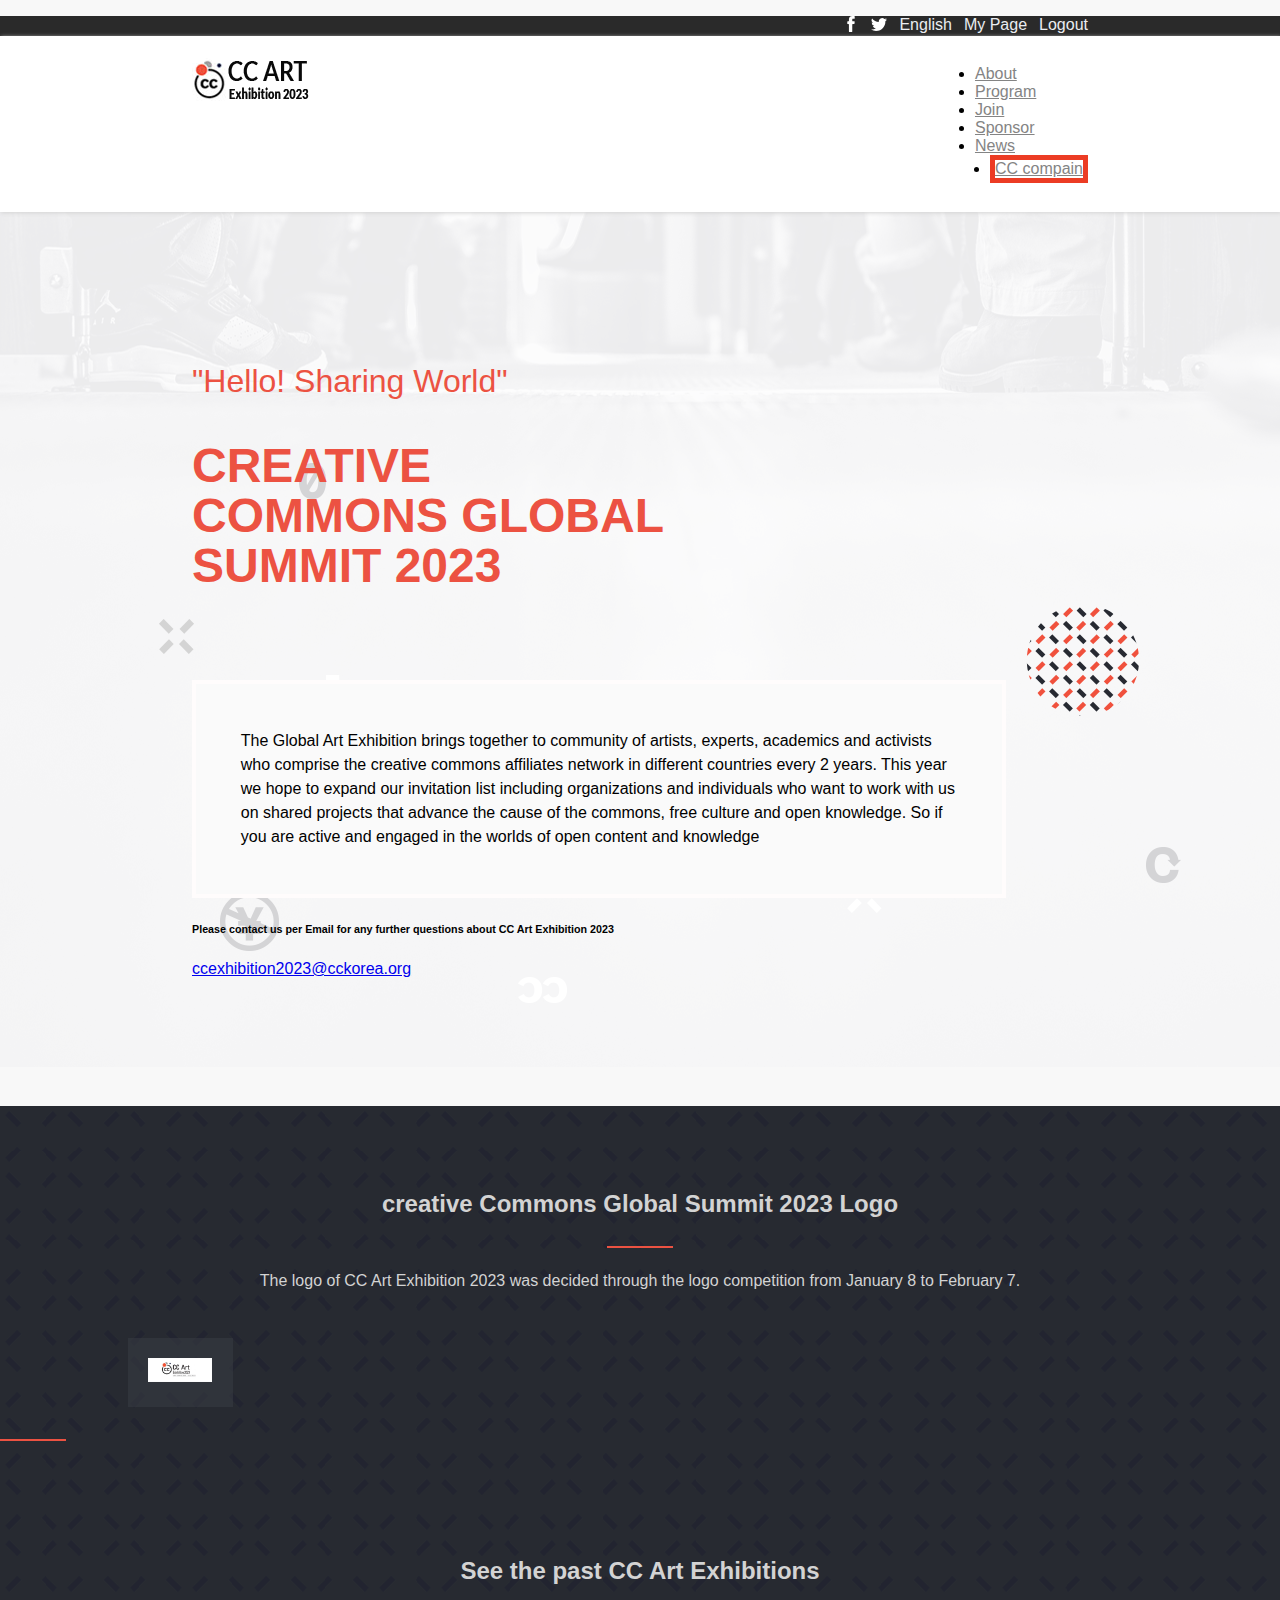
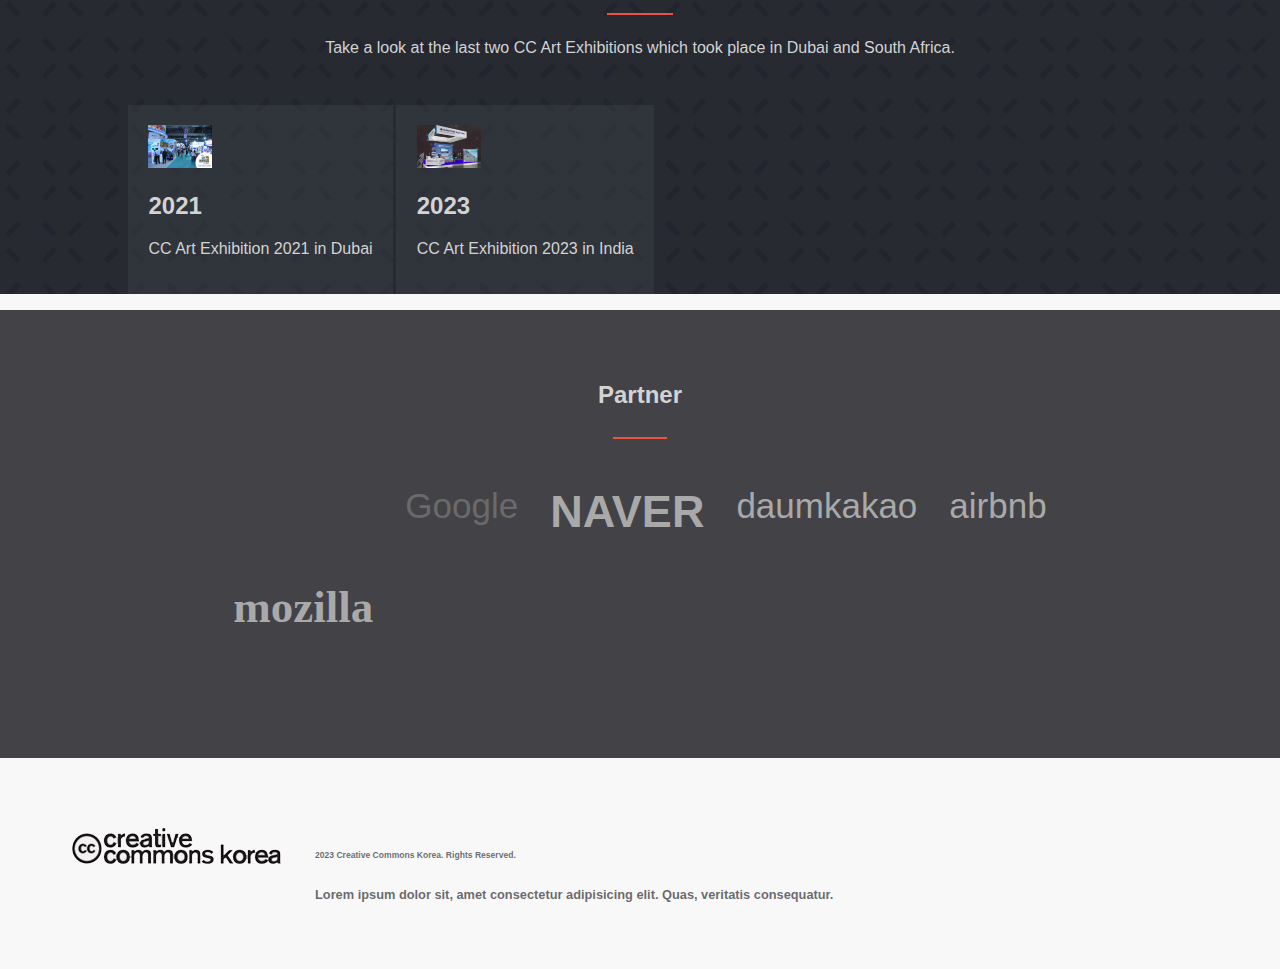
==== about.html @ f4162fa0 "Add about page, both mobile and desktop versions" ====
<!DOCTYPE html>
<html lang="en">

<head>
  <meta charset="UTF-8">
  <meta http-equiv="X-UA-Compatible" content="IE=edge">
  <meta name="viewport" content="width=device-width, initial-scale=1.0">
  <link href="https://cdn.jsdelivr.net/npm/bootstrap@5.0.2/dist/css/bootstrap.min.css" rel="stylesheet"
    integrity="sha384-EVSTQN3/azprG1Anm3QDgpJLIm9Nao0Yz1ztcQTwFspd3yD65VohhpuuCOmLASjC" crossorigin="anonymous">
  <script src="https://cdn.jsdelivr.net/npm/bootstrap@5.0.2/dist/js/bootstrap.bundle.min.js"
    integrity="sha384-MrcW6ZMFYlzcLA8Nl+NtUVF0sA7MsXsP1UyJoMp4YLEuNSfAP+JcXn/tWtIaxVXM"
    crossorigin="anonymous"></script>
  <link rel="stylesheet" href="assets/css/style.css">
  <script defer src="assets/js/main.js"></script>
  <title>Tech Events</title>
</head>

<body>
  <!-- Header & Navigation -->
  <header>
    <div class="top-bar bg-secondary">
      <ul class="top-bar-ul">
        <li><a><img src="assets/img/icons/facebook-letter-logo-svgrepo-com.svg" alt="Facebook"></a></li>
        <li><a><img src="assets/img/icons/twitter-white.svg" alt="Facebook"></a></li>
        <li>English</li>
        <li>My Page</li>
        <li>Logout</li>
      </ul>
    </div>
    <div class="nav-div">
      <div class="logo">
        <a href="./index.html"><img src="assets/img/logos/logo.png" alt="Logo"></a>
      </div>
      <ul class="nav justify-content-end">
        <li class="nav-item">
          <a class="nav-link active" aria-current="page" href="./about.html">About</a>
        </li>
        <li class="nav-item">
          <a class="nav-link" href="./index.html#program">Program</a>
        </li>
        <li class="nav-item">
          <a class="nav-link" href="./index.html#join">Join</a>
        </li>
        <li class="nav-item">
          <a class="nav-link" href="./index.html#sponsors">Sponsor</a>
        </li>
        <li class="nav-item">
          <a class="nav-link" href="#">News</a>
        </li>
        <li class="nav-item campaign">
          <a class="nav-link" href="#">CC compain</a>
        </li>
      </ul>
      <div class="burger">
        <img src="assets/img/icons/menu-sharp-custom.svg" alt="Menu">
      </div>
    </div>
  </header>
  <!-- Content Body -->
  <div class="main">
    <!-- Sections -->
    <section class="introduction">
      <div class="wrapper into">
        <h1>"Hello! Sharing World"</h1>
        <h2>CREATIVE COMMONS GLOBAL SUMMIT 2023</h2>
        <p class="celebration">
          The Global Art Exhibition brings together to community of artists, experts, academics and activists who comprise the creative commons affiliates network in different countries every 2 years.
          This year we hope to expand our invitation list including organizations and individuals who want to work with us on shared projects that advance the cause of the commons, free culture and open knowledge.
          So if you are active and engaged in the worlds of open content and knowledge
        </p>
        <h6>Please contact us per Email for any further questions about CC Art Exhibition 2023</h6>
        <span class="intro-email"><a href="mailto:ccexhibition2023@cckorea.org">ccexhibition2023@cckorea.org</a></span>
      </div>
    </section>
    <section class="main-programs main-programs-about" id="program">
      <div class="program-title">
        <h2>creative Commons Global Summit 2023 Logo</h2>
        <span class="line"></span>
        <p>The logo of CC Art Exhibition 2023 was decided through the logo competition from January 8 to February 7.</p>
      </div>
      <div class="program-cards">
        <div class="card about-card">
          <img src="assets/img/logos/about-logo.png" alt="CC 2023 Logo">
        </div>
      </div>
      <span class="line program-line"></span>
      <div class="program-title">
        <h2>See the past CC Art Exhibitions</h2>
        <span class="line"></span>
        <p>Take a look at the last two CC Art Exhibitions which took place in Dubai and South Africa.</p>
      </div>
      <div class="program-cards program-cards-about">
        <div class="card about-card exhibition-1">
          <img src="assets/img/exhibitions/exhibition-1.jpg" alt="Dubai 2021 Exhibition">
          <div class="exhibition-overlap">
            <h2>2021</h2>
            <p>CC Art Exhibition 2021 in Dubai</p>
          </div>
        </div>
        <div class="card about-card exhibition-2">
          <img src="assets/img/exhibitions/exhibition-2.jpg" alt="New Dheli 2022 Exhibition">
          <div class="exhibition-overlap">
            <h2>2023</h2>
            <p>CC Art Exhibition 2023 in India</p>
          </div>
        </div>
      </div>
    </section>
    <section class="partners about-parters" id="sponsors">
      <div class="program-title">
        <h2>Partner</h2>
        <span class="line"></span>
      </div>
      <div class="partners-list">
        <h6>mozilla</h6>
        <h6>Go<span>o</span>g<span>l</span>e</h6>
        <h6>NAVER</h6>
        <h6>daumkakao</h6>
        <h6>a<span>i</span>rb<span>n</span>b</h6>
      </div>
    </section>
    <section class="footer-section about-footer-section">
      <div class="footer about-footer">
        <div class="footer-logo">
          <img src="assets/img/logos/footer logo.png " alt="Footer Logo">
        </div>
        <div class="footer-description about-footer-description">
          <h6>2023 Creative Commons Korea. Rights Reserved.</h6>
          <p>Lorem ipsum dolor sit, amet consectetur adipisicing elit. Quas, veritatis consequatur.</p>
        </div>
      </div>
    </section>
  </div>
</body>

</html>
---- assets/css/style.css ----
body {
  font-family: sans-serif, 'Lato';
  font-weight: 500;
  margin: 0;
  position: relative;
  display: flex;
  flex-direction: column;
  background: #f8f8f8;
}

.wrapper {
  padding: 0 15% 10%;
}

.introduction {
  background-image: url(../img/bg/main_big.png);
  background-repeat: no-repeat;
  padding-top: 10%;
}

.into > h3 {
  font-weight: 800;
  color: #747679;
  line-height: 50px;
  font-size: 2rem;
}

.into > h2 {
  font-weight: 900;
  color: #ec5242;
  line-height: 50px;
  font-size: 3rem;
  width: 55%;
}

.into > h1 {
  font-weight: 400;
  color: #ec5242;
  line-height: 40px;
  font-size: 2rem;
}

.into > p {
  line-height: 24px;
  background-color: #fafafa;
  border: 4px solid #fffcfc;
  padding: 5%;
  width: 80%;
}

.celebration {
  margin-top: 10%;
}

.top-bar {
  background-color: #2a2a2a;
  padding: 0 15%;
}

.nav-div {
  display: flex;
  padding: 1% 15%;
  background-color: #ffff;
  box-shadow: 1px 1px 4px 0 #d3d3d3;
  justify-content: space-between;
}

.nav-link {
  color: #848484;
}

.burger {
  display: none;
}

.top-bar-ul {
  text-decoration: none;
  list-style: none;
  display: flex;
  gap: 12px;
  justify-content: flex-end;
  color: #ebedf1;
  margin-bottom: 0;
}

.main-programs {
  display: flex;
  flex-direction: column;
  gap: 2rem;
  background-image: url(../img/icons/cross.svg);
  background-repeat: repeat;
  background-color: #272a31;
  color: #d3d3d3;
}

.card {
  padding: 2%;
  background-color: #3c3f4678;
  border: 0;
  align-items: center;
}

.card:hover {
  border: 2px solid white;
}

.card img {
  width: 64px;
}

.card span {
  color: #ec5242;
  font-weight: 900;
  font-size: 1.2rem;
}

.program-title {
  display: flex;
  gap: 0.5rem;
  flex-direction: column;
  justify-content: center;
  align-items: center;
  padding-top: 5%;
}

.line {
  border: 1px solid #ec5242;
  width: 5%;
}

.more-card-mobile {
  display: none;
}

.speakers {
  display: flex;
  gap: 1rem;
  margin-top: 2rem;
  flex-wrap: wrap;
}

.speaker {
  display: flex;
  gap: 1rem;
  margin: 1rem 10%;
  flex: 50;
}

.nav-link:focus,
.nav-link:hover,
.nav-link:active {
  color: #ec5242;
}

.speaker:hover {
  transform: scale(1.015);
  transform-origin: 1%;
  transition-duration: 0.2s;
  box-shadow: 0 4px 8px 0 rgb(168 167 167 / 56%), 0 6px 20px 0 rgb(255 255 255 / 19%);
}

.more-speaker {
  display: none;
}

.more-speaker a {
  display: flex;
  justify-content: center;
  padding: 3%;
  border: 2px solid #84848466;
  margin: 1% 20%;
  gap: 0.5rem;
  align-items: center;
  text-decoration: none;
  color: #7f6d6d;
}

.arrow-down {
  width: 32px;
  height: 32px;
  align-items: center;
  display: flex;
}

.arrow-down img {
  width: 17px;
}

.speaker-description > .name {
  font-weight: 600;
  font-size: 1.5rem;
  color: #000000a1;
}

.speaker-description > .job-title {
  color: #ff4f38cc;
  font-weight: 600;
  font-size: 0.8rem;
  font-style: italic;
}

.speaker-description > .line {
  width: 10%;
  border: 1px solid #848484a3;
}

.speaker-description > .experience {
  font-size: 0.68rem;
  font-style: normal;
  font-weight: 550;
  color: #31343bbd;
}

.speaker-description {
  display: flex;
  flex-direction: column;
  gap: 0.5rem;
}

.mobile-menu {
  display: flex;
  flex-direction: column;
  position: relative;
}

.hide {
  display: none !important;
}

.left-navigation {
  font-weight: 600;
  font-size: 32px;
  width: 100%;
  position: relative;
  z-index: 100;
  opacity: 0.9;
  background-color: rgb(51 51 51);
  padding: 30% 0 60%;
  transition: all 2s ease-in-out 1s;
}

header {
  z-index: 101;
}

.close-icon {
  content: url(../img/icons/cross-svgrepo-com.svg);
}

.left-navigation ul li {
  list-style: none;
}

.left-navigation ul li:last-child {
  margin-right: 15% !important;
}

.left-navigation ul li a {
  color: #c7b9b9;
}

.left-navigation-backgound {
  z-index: -100;
  position: absolute;
  filter: blur(4px);
}

.campaign {
  border: 5px solid #ec3c24;
  margin-left: 15px;
}

.program-cards {
  display: flex;
  gap: 0.2rem;
  margin: 0 10%;
}

.more-card-desktop {
  display: flex;
  flex-direction: column;
  align-items: center;
  padding: 5%;
}

.more-card-desktop > a {
  border-bottom: 2px solid;
  text-decoration: none;
  color: #d3d3d3;
}

.partners {
  background-color: #424247;
  display: flex;
  gap: 1rem;
  margin: 1rem 0;
  padding: 0 10%;
  justify-content: center;
  color: #d3d3d3;
  flex-direction: column;
}

.partners-list {
  display: flex;
  flex-direction: row;
  gap: 2rem;
  justify-content: center;
  padding: 2% 0;
}

.partners-list > h6:first-child {
  font-family: 'Courgette', cursive;
  font-size: 45px;
  font-weight: 700;
  color: #a9a9a9;
}

.partners-list > h6:nth-child(2) {
  font-family: 'Raleway', sans-serif;
  font-size: 35px;
  font-weight: 300;
  color: #6a6a6a;
  margin-top: 10px;
}

.partners-list > h6:nth-child(3) {
  font-family: 'Raleway', sans-serif;
  font-size: 45px;
  font-weight: 900;
  color: #a9a9a9;
  margin-top: 10px;
  text-transform: uppercase;
}

.partners-list > h6:nth-child(4) {
  font-family: 'Raleway', sans-serif;
  font-size: 35px;
  font-weight: 300;
  color: #a9a9a9;
  margin-top: 10px;
}

.partners-list > h6:nth-child(5) {
  font-family: 'Raleway', sans-serif;
  font-size: 35px;
  font-weight: 300;
  color: #a9a9a9;
  margin-top: 10px;
}

.footer {
  display: flex;
  justify-content: center;
  padding: 4% 0;
  gap: 2rem;
}

.footer-description {
  width: 70%;
  font-size: 0.8rem;
  line-height: 20px;
  font-weight: 600;
  color: #424247c7;
}

@media screen and (max-width: 768px) {
  .top-bar {
    display: none;
  }

  .introduction {
    background-image: url(./../../assets/img/bg/mob-bg.png);
    background-repeat: no-repeat;
    background-size: cover;
    padding-top: 30%;
  }

  .wrapper {
    padding: 0 15% 10%;
  }

  .program-cards {
    display: flex;
    flex-direction: column;
    gap: 2rem;
    margin: 0 5%;
  }

  .card {
    flex-direction: row;
    gap: 1rem;
    justify-content: center;
    align-items: center;
  }

  .card span {
    width: 45%;
  }

  .more-card-desktop {
    display: none;
  }

  .more-card-mobile {
    display: flex;
    justify-content: center;
    padding: 5%;
  }

  .more-card-mobile a {
    background-color: #ff4f38;
    color: #f5f8fa;
    padding: 5%;
    text-decoration: none;
  }

  .nav-div {
    padding: 0 !important;
  }

  .campaign {
    margin-right: 0 !important;
  }

  .more-speaker {
    padding-bottom: 5%;
    display: block;
  }

  .partners,
  .footer {
    display: none;
  }

  .into > p {
    width: 100%;
  }

  .into > h2 {
    line-height: 40px;
    font-size: 2rem;
    width: 80%;
  }

  .celebration {
    margin-top: 20%;
  }

  .logo {
    display: none;
  }

  .line {
    width: 15%;
  }
}

@media screen and (max-width: 655px) {
  .nav {
    display: none;
  }

  .burger {
    display: flex;
    position: fixed;
  }

  .nav-div {
    padding: 0 10%;
    width: 100%;
    background-color: transparent;
  }

  .wrapper {
    padding: 0 10% 20%;
  }
}

@media screen and (max-width: 855px) {
  .nav-div {
    padding: 0 10%;
  }

  .campaign {
    margin-right: 5%;
  }

  .speakers {
    flex-direction: column;
  }
}
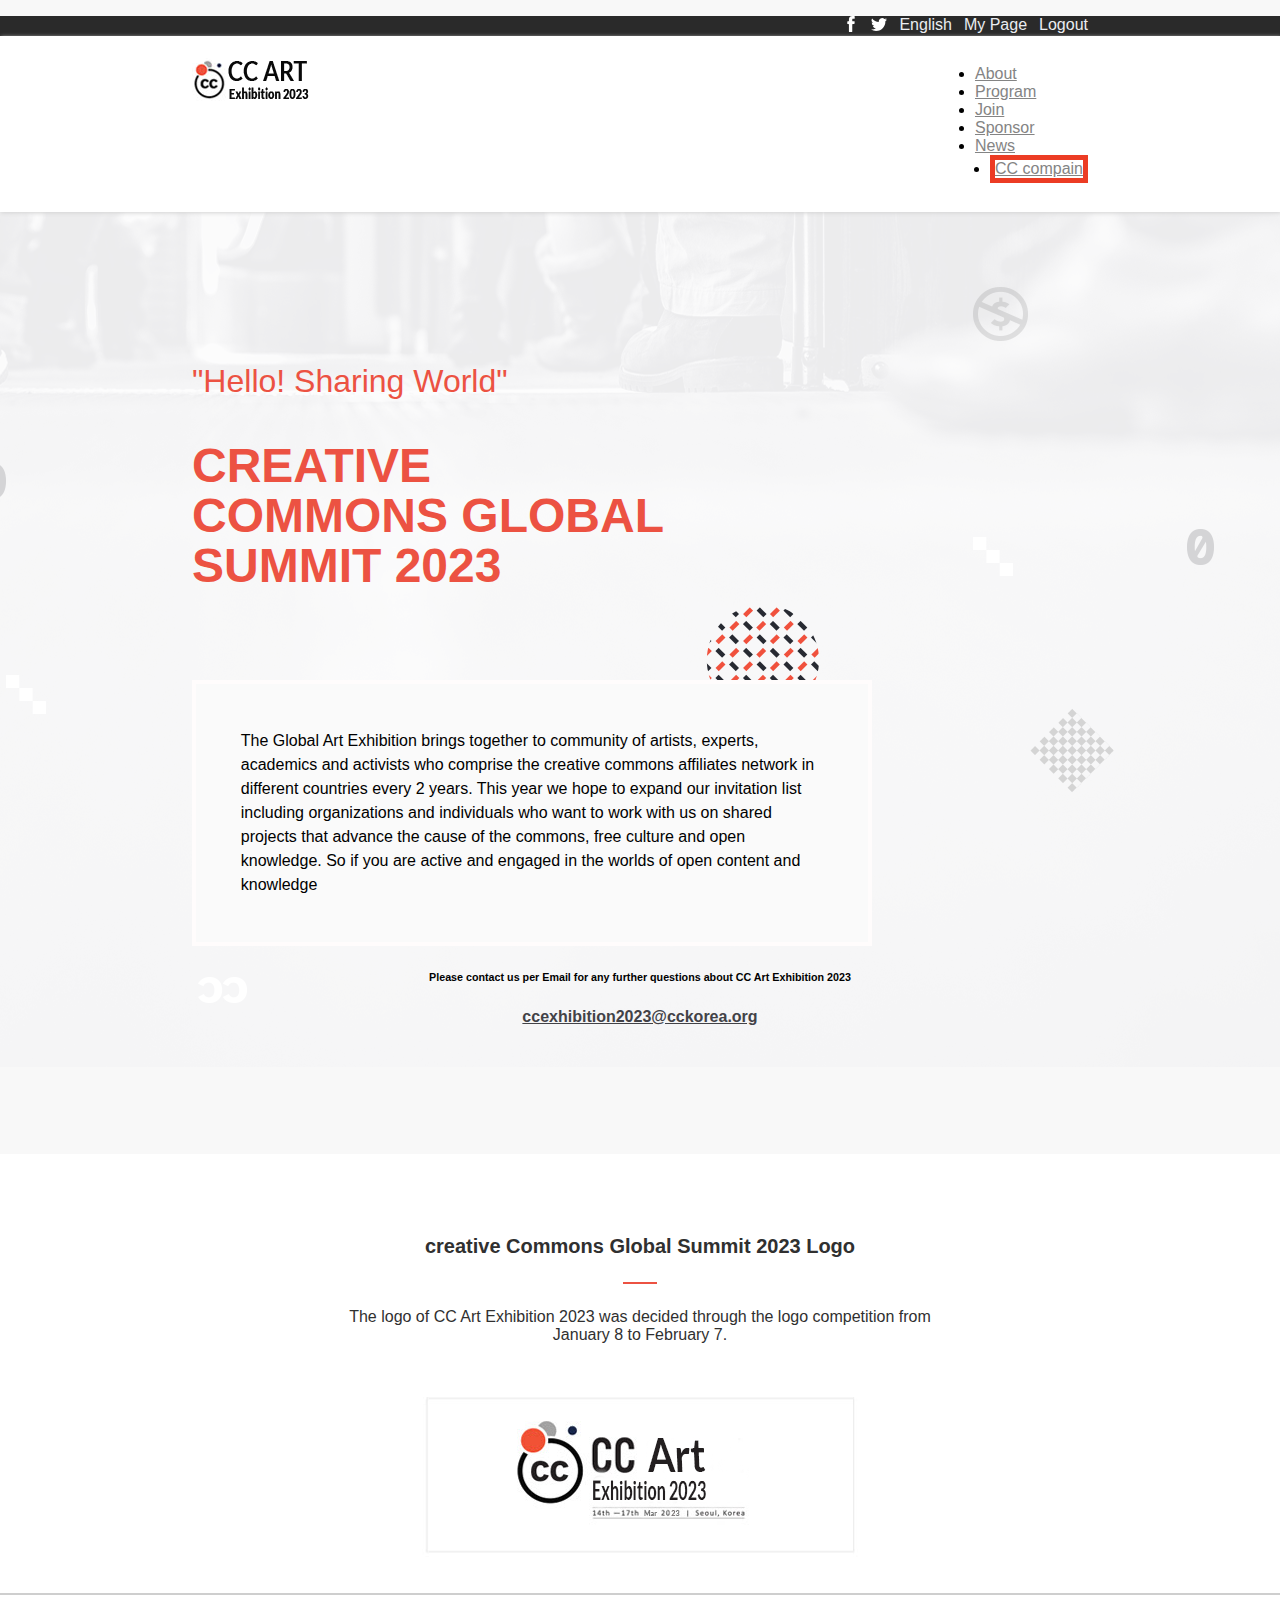
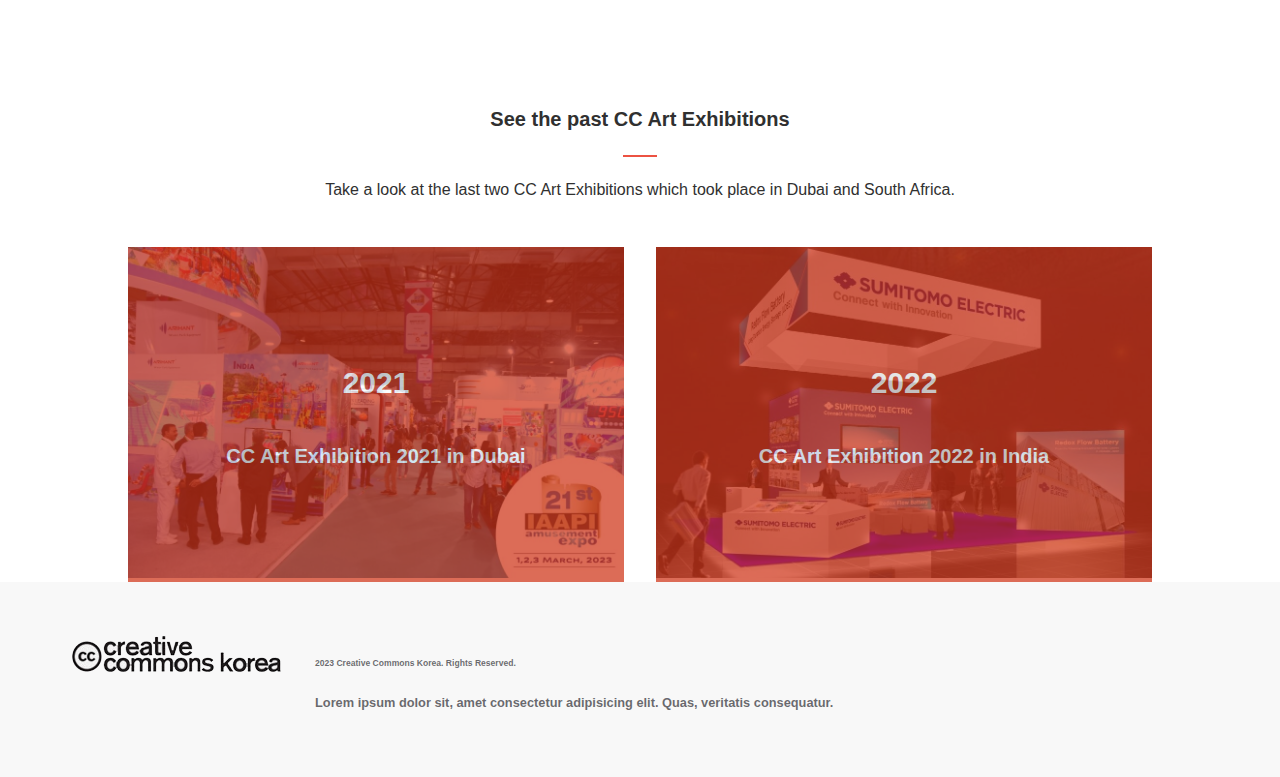
==== commit 62216e58: "Change India exhibition from 2023 to 2022" ====
--- a/about.html
+++ b/about.html
@@ -100,8 +100,8 @@
         <div class="card about-card exhibition-2">
           <img src="assets/img/exhibitions/exhibition-2.jpg" alt="New Dheli 2022 Exhibition">
           <div class="exhibition-overlap">
-            <h2>2023</h2>
-            <p>CC Art Exhibition 2023 in India</p>
+            <h2>2022</h2>
+            <p>CC Art Exhibition 2022 in India</p>
           </div>
         </div>
       </div>
--- a/assets/css/style.css
+++ b/assets/css/style.css
@@ -16,6 +16,7 @@
   background-image: url(../img/bg/main_big.png);
   background-repeat: no-repeat;
   padding-top: 10%;
+  background-position-x: center;
 }
 
 .into > h3 {
@@ -23,6 +24,17 @@
   color: #747679;
   line-height: 50px;
   font-size: 2rem;
+}
+
+.into > h6 {
+  text-align: center;
+}
+
+.intro-email a {
+  font-weight: 600;
+  color: #424247;
+  display: flex;
+  justify-content: space-around;
 }
 
 .into > h2 {
@@ -31,6 +43,7 @@
   line-height: 50px;
   font-size: 3rem;
   width: 55%;
+  animation: 1s ease-out 0s 1 slideInFromLeft;
 }
 
 .into > h1 {
@@ -45,7 +58,8 @@
   background-color: #fafafa;
   border: 4px solid #fffcfc;
   padding: 5%;
-  width: 80%;
+  width: 65%;
+  animation: 1s ease-out 0s 1 slideInFromRight;
 }
 
 .celebration {
@@ -93,6 +107,25 @@
   color: #d3d3d3;
 }
 
+.main-programs-about {
+  background-color: #ffffff;
+  background-image: none;
+  justify-content: center;
+  align-items: center;
+  color: #221e1f;
+}
+
+.main-programs-about h2 {
+  font-size: 20px;
+  font-weight: 600;
+}
+
+.main-programs-about .program-title {
+  width: 50%;
+  text-align: center;
+  color: #303030;
+}
+
 .card {
   padding: 2%;
   background-color: #3c3f4678;
@@ -108,12 +141,50 @@
   width: 64px;
 }
 
+.about-card {
+  background-color: #ffffff;
+  position: relative;
+  padding: 0;
+}
+
+.about-card img {
+  width: 100%;
+}
+
 .card span {
   color: #ec5242;
   font-weight: 900;
   font-size: 1.2rem;
 }
 
+.exhibition-overlap {
+  position: absolute;
+  color: #ffffff;
+  width: 100%;
+  display: flex;
+  background-color: #ce2e11;
+  opacity: 0.7;
+  top: 0;
+  bottom: 0;
+  flex-direction: column;
+  align-items: center;
+  justify-content: center;
+}
+
+.exhibition-overlap h2 {
+  font-size: 30px;
+  font-weight: 600;
+}
+
+.exhibition-overlap p {
+  font-size: 20px;
+  font-weight: 600;
+}
+
+.program-cards-about {
+  gap: 2rem !important;
+}
+
 .program-title {
   display: flex;
   gap: 0.5rem;
@@ -126,6 +197,10 @@
 .line {
   border: 1px solid #ec5242;
   width: 5%;
+}
+.program-line {
+  width: 100% !important;
+  border: 1px solid #84848466;
 }
 
 .more-card-mobile {
@@ -150,6 +225,10 @@
 .nav-link:hover,
 .nav-link:active {
   color: #ec5242;
+  transform: scale(1.15);
+  transform-origin: 1%;
+  transition-duration: 0.1s;
+  border-bottom: 1px solid #ec5242;
 }
 
 .speaker:hover {
@@ -300,12 +379,24 @@
   flex-direction: column;
 }
 
+.about-parters {
+  background-color: #424247;
+  display: none;
+  gap: 1rem;
+  margin: 1rem 0;
+  padding: 0 10%;
+  justify-content: center;
+  color: #d3d3d3;
+  flex-direction: column;
+}
+
 .partners-list {
   display: flex;
   flex-direction: row;
   gap: 2rem;
   justify-content: center;
   padding: 2% 0;
+  flex-wrap: wrap;
 }
 
 .partners-list > h6:first-child {
@@ -363,6 +454,14 @@
   color: #424247c7;
 }
 
+.exhibition-1 {
+  animation: 1s ease-out 0s 1 slideInFromLeft;
+}
+
+.exhibition-2 {
+  animation: 1s ease-out 0s 1 slideInFromRight;
+}
+
 @media screen and (max-width: 768px) {
   .top-bar {
     display: none;
@@ -432,6 +531,15 @@
     display: none;
   }
 
+  .about-footer {
+    display: flex;
+    padding: 5% 7%;
+  }
+
+  .about-parters {
+    display: flex;
+  }
+
   .into > p {
     width: 100%;
   }
@@ -443,7 +551,7 @@
   }
 
   .celebration {
-    margin-top: 20%;
+    margin-top: 0;
   }
 
   .logo {
@@ -452,6 +560,10 @@
 
   .line {
     width: 15%;
+  }
+
+  .speakers {
+    padding-bottom: 5%;
   }
 }
 
@@ -489,3 +601,23 @@
     flex-direction: column;
   }
 }
+
+@keyframes slideInFromLeft {
+  0% {
+    transform: translateX(-100%);
+  }
+
+  100% {
+    transform: translateX(0);
+  }
+}
+
+@keyframes slideInFromRight {
+  0% {
+    transform: translateX(100%);
+  }
+
+  100% {
+    transform: translateX(0);
+  }
+}
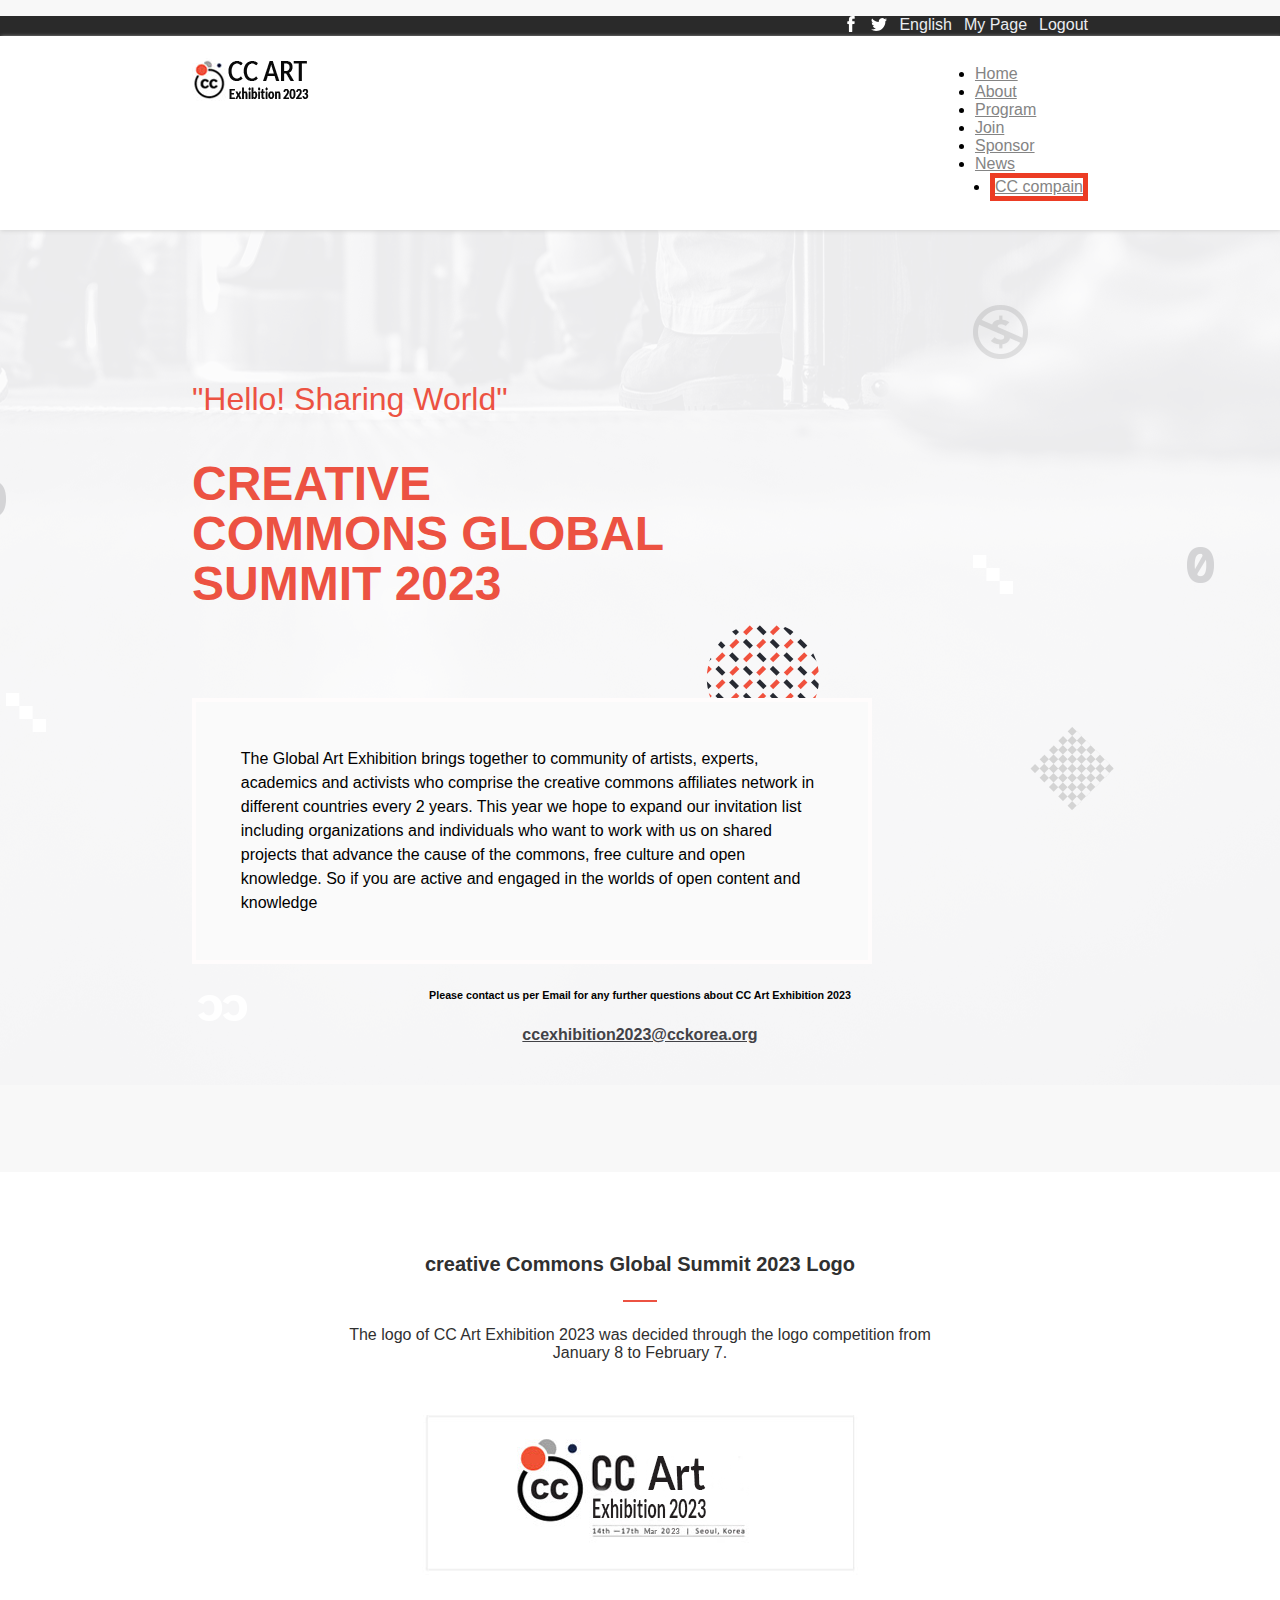
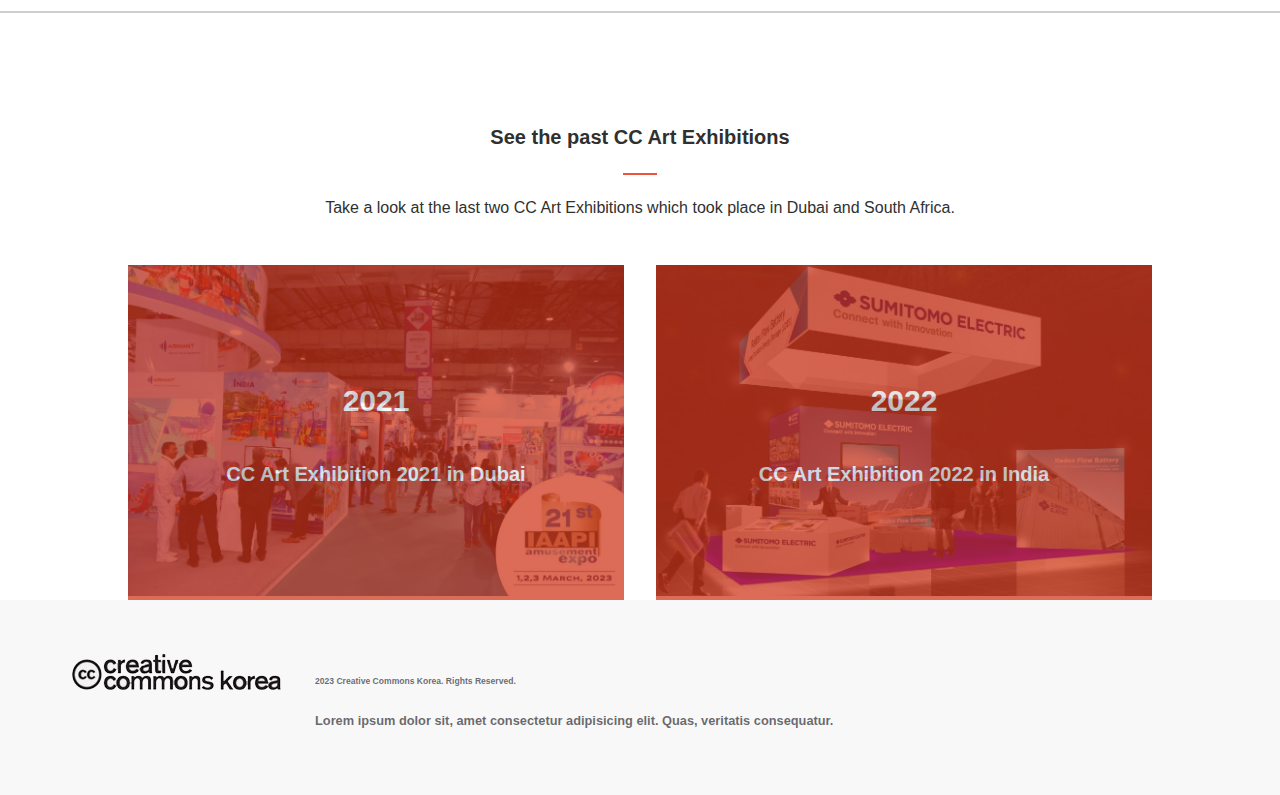
==== commit 2c233c38: "Add home link to about.html" ====
--- a/about.html
+++ b/about.html
@@ -32,6 +32,9 @@
         <a href="./index.html"><img src="assets/img/logos/logo.png" alt="Logo"></a>
       </div>
       <ul class="nav justify-content-end">
+        <li class="nav-item">
+          <a class="nav-link active" aria-current="page" href="./index.html">Home</a>
+        </li>
         <li class="nav-item">
           <a class="nav-link active" aria-current="page" href="./about.html">About</a>
         </li>
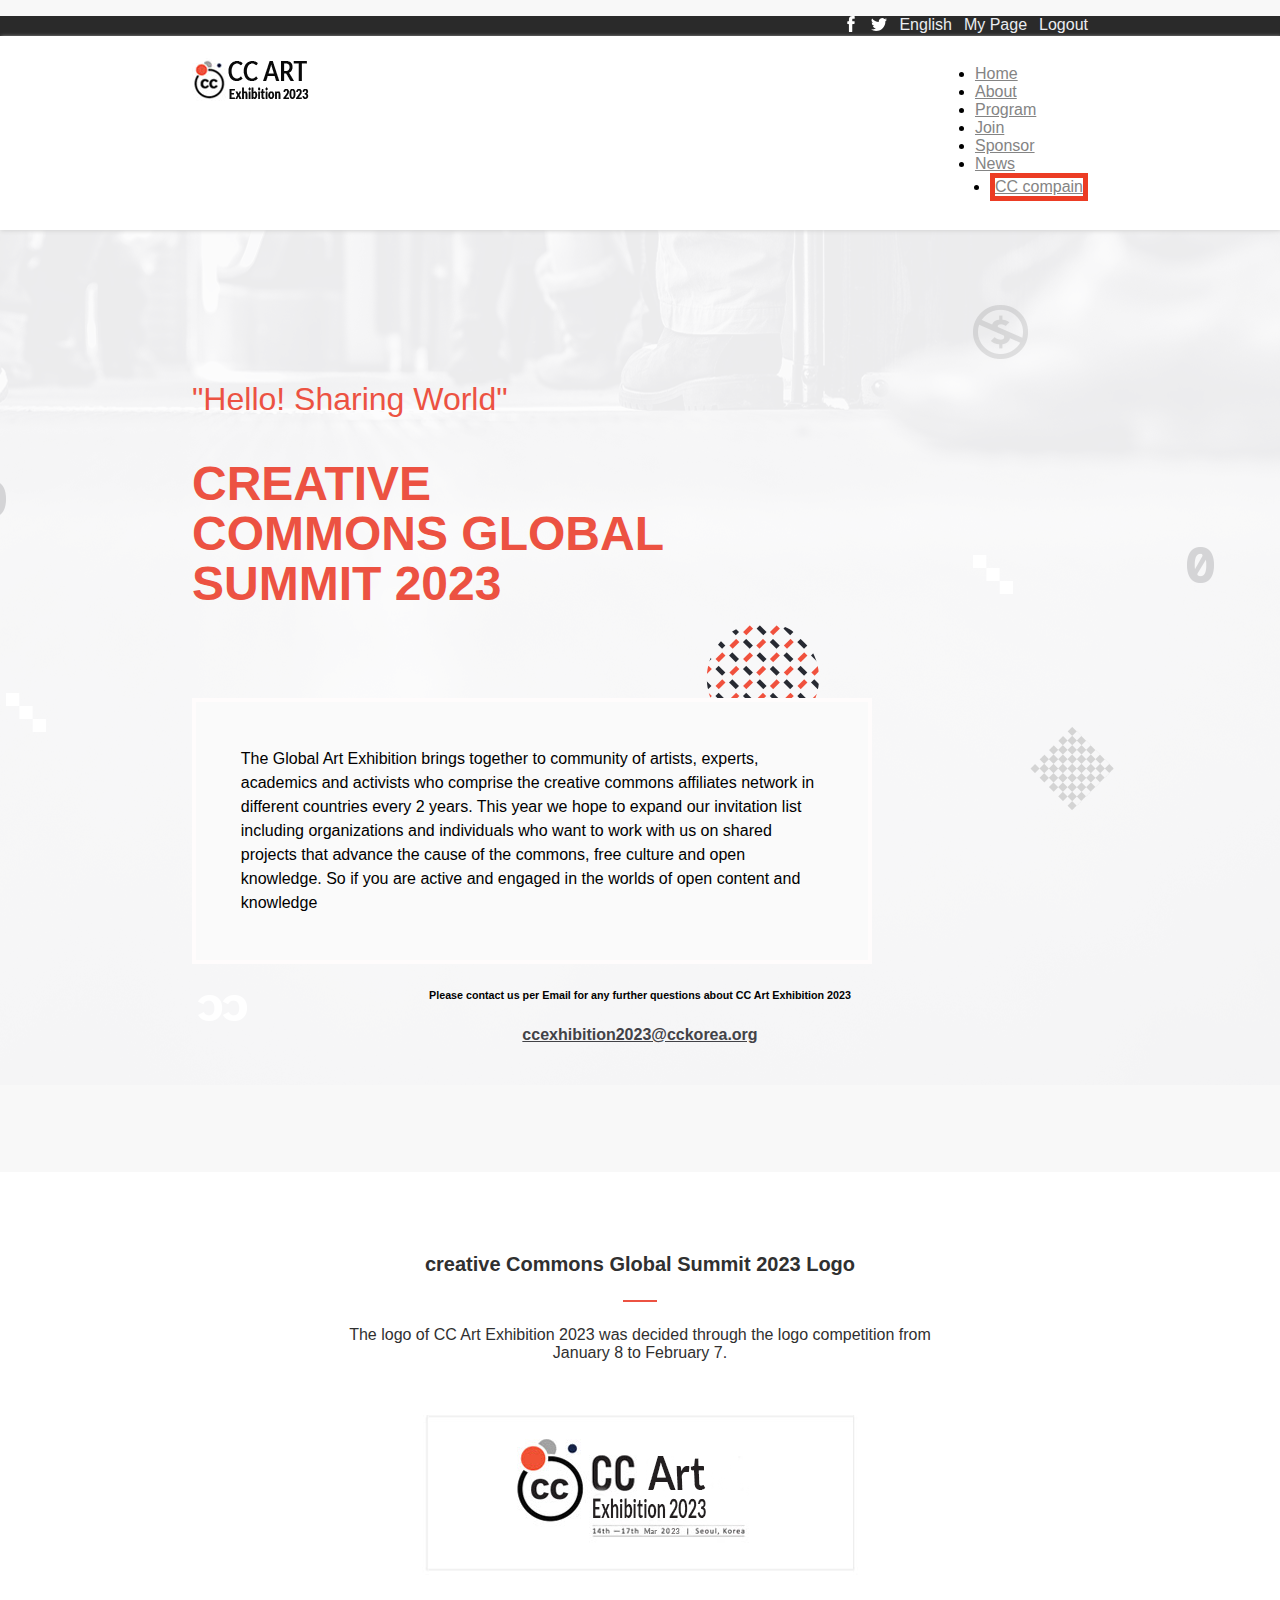
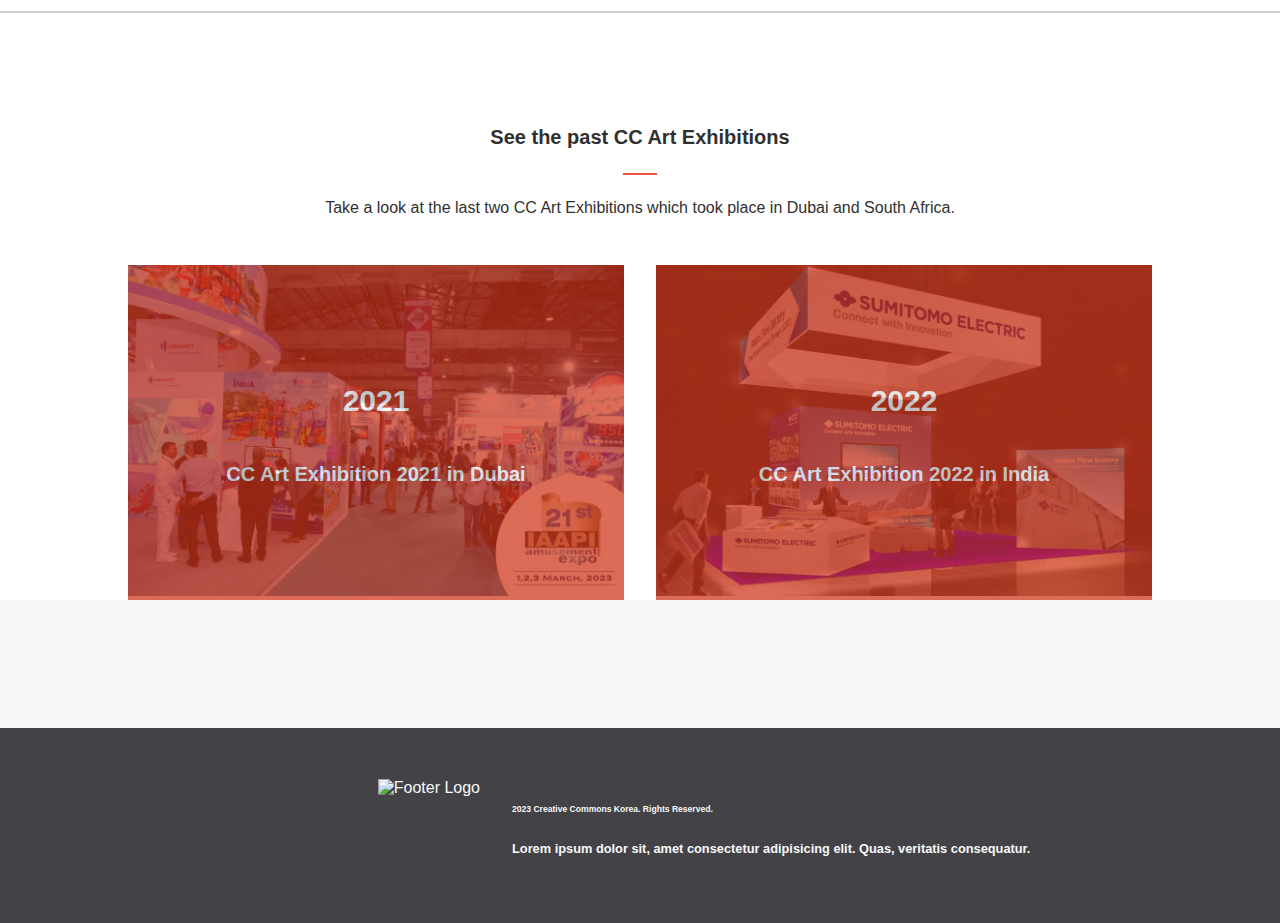
==== commit 0a3821f0: "Change content last section to be footer, in order to follow semantic best practices and add about-f" ====
--- a/about.html
+++ b/about.html
@@ -122,9 +122,9 @@
         <h6>a<span>i</span>rb<span>n</span>b</h6>
       </div>
     </section>
-    <section class="footer-section about-footer-section">
+    <footer class="footer-section about-footer-section">
       <div class="footer about-footer">
-        <div class="footer-logo">
+        <div class="footer-logo about-footer-logo">
           <img src="assets/img/logos/footer logo.png " alt="Footer Logo">
         </div>
         <div class="footer-description about-footer-description">
@@ -132,7 +132,7 @@
           <p>Lorem ipsum dolor sit, amet consectetur adipisicing elit. Quas, veritatis consequatur.</p>
         </div>
       </div>
-    </section>
+    </footer>
   </div>
 </body>
 
--- a/assets/css/style.css
+++ b/assets/css/style.css
@@ -108,7 +108,7 @@
 }
 
 .main-programs-about {
-  background-color: #ffffff;
+  background-color: #ffff;
   background-image: none;
   justify-content: center;
   align-items: center;
@@ -118,6 +118,15 @@
 .main-programs-about h2 {
   font-size: 20px;
   font-weight: 600;
+}
+
+.program-title {
+  display: flex;
+  gap: 0.5rem;
+  flex-direction: column;
+  justify-content: center;
+  align-items: center;
+  padding-top: 5%;
 }
 
 .main-programs-about .program-title {
@@ -142,7 +151,7 @@
 }
 
 .about-card {
-  background-color: #ffffff;
+  background-color: #ffff;
   position: relative;
   padding: 0;
 }
@@ -159,7 +168,7 @@
 
 .exhibition-overlap {
   position: absolute;
-  color: #ffffff;
+  color: #ffff;
   width: 100%;
   display: flex;
   background-color: #ce2e11;
@@ -185,19 +194,11 @@
   gap: 2rem !important;
 }
 
-.program-title {
-  display: flex;
-  gap: 0.5rem;
-  flex-direction: column;
-  justify-content: center;
-  align-items: center;
-  padding-top: 5%;
-}
-
 .line {
   border: 1px solid #ec5242;
   width: 5%;
 }
+
 .program-line {
   width: 100% !important;
   border: 1px solid #84848466;
@@ -334,6 +335,12 @@
   margin-right: 15% !important;
 }
 
+.more-card-desktop > a {
+  border-bottom: 2px solid;
+  text-decoration: none;
+  color: #d3d3d3;
+}
+
 .left-navigation ul li a {
   color: #c7b9b9;
 }
@@ -360,12 +367,6 @@
   flex-direction: column;
   align-items: center;
   padding: 5%;
-}
-
-.more-card-desktop > a {
-  border-bottom: 2px solid;
-  text-decoration: none;
-  color: #d3d3d3;
 }
 
 .partners {
@@ -462,6 +463,25 @@
   animation: 1s ease-out 0s 1 slideInFromRight;
 }
 
+.about-footer {
+  justify-content: end;
+}
+
+.about-footer-section {
+  background-color: #424247;
+  color: #f8f8f8;
+  margin-top: 10%;
+}
+
+.about-footer-logo img {
+  content: url(../img/logos/logo_cck_w_208x35.png);
+}
+
+.about-footer-description {
+  color: #f8f8f8;
+  width: 60%;
+}
+
 @media screen and (max-width: 768px) {
   .top-bar {
     display: none;
@@ -493,7 +513,8 @@
   }
 
   .card span {
-    width: 45%;
+    min-width: 20%;
+    font-size: 1rem;
   }
 
   .more-card-desktop {
@@ -538,6 +559,7 @@
 
   .about-parters {
     display: flex;
+    margin-top: 10%;
   }
 
   .into > p {
@@ -565,6 +587,32 @@
   .speakers {
     padding-bottom: 5%;
   }
+
+  .card-p {
+    width: 90%;
+  }
+
+  .about-footer-logo img {
+    width: 90%;
+    content: url(../img/logos/footer\ logo.png);
+  }
+
+  .about-footer-description p {
+    display: none;
+  }
+
+  .about-footer-description h6 {
+    font-size: 0.8rem;
+  }
+
+  .about-footer-section {
+    background-color: #f8f8f8;
+    /* color: #424247 !important; */
+  }
+
+  .about-footer-description {
+    color: #424247;
+  }
 }
 
 @media screen and (max-width: 655px) {
